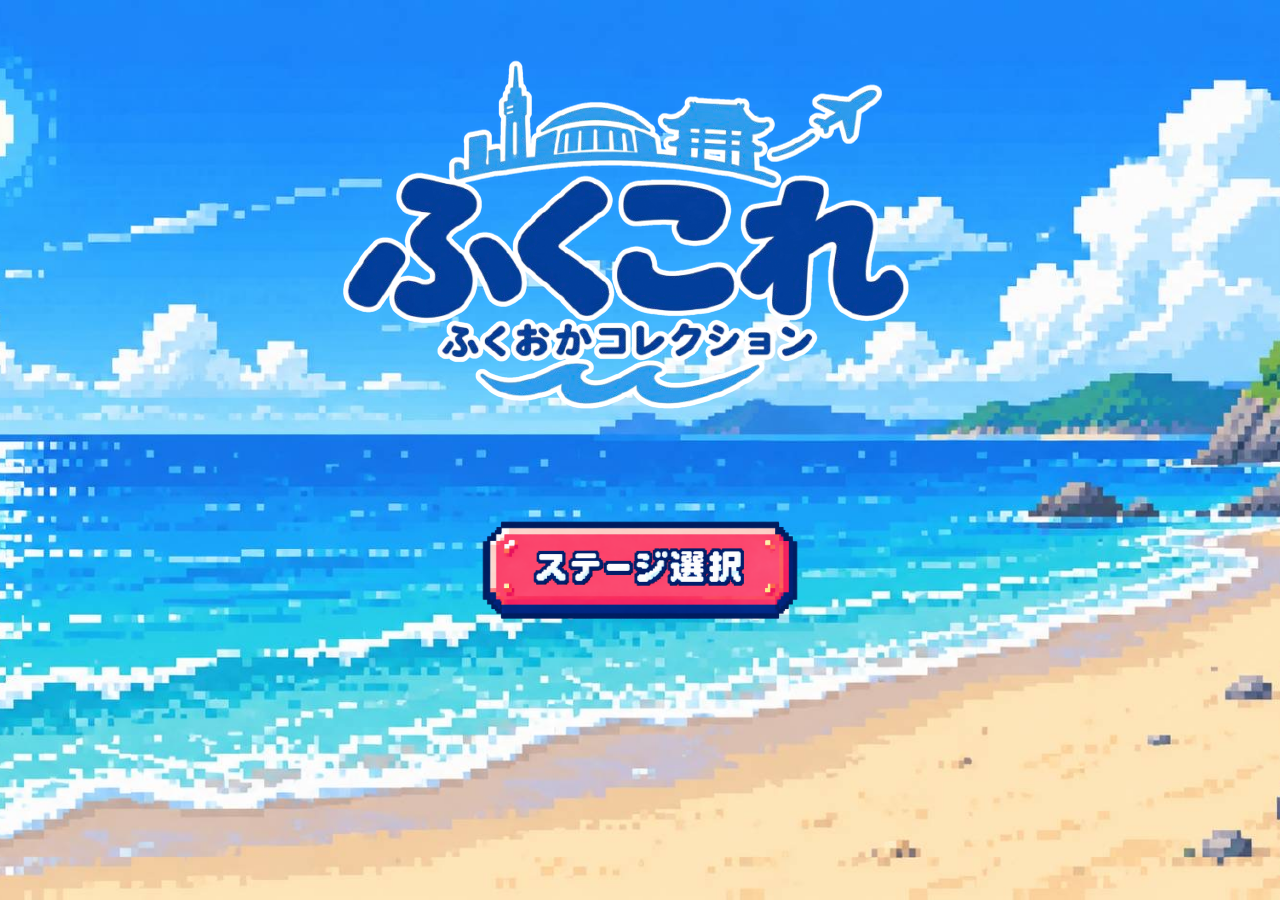
==== index.html @ 2e4afbe7 "福岡コレクション更新" ====
<!DOCTYPE html>

<!-- このページは日本語のページですよ、という設定 -->
<html lang="ja">

<head>

  <!-- 日本語が文字化けしないようにする設定 -->
  <meta charset="UTF-8">

  <!-- スマホでも画面サイズが正しく表示されるようにする設定 -->
  <meta name="viewport" content="width=device-width, initial-scale=1.0">

  <!-- ブラウザのタブに表示される名前 -->
  <title>福岡コレクション</title>

  <!--
    ホーム画面専用のデザインファイルを読み込む
    次に「home.css」というファイルを作ります
  -->
  <link rel="stylesheet" href="home.css">

</head>


<body>

  <!-- ================================
       ホーム画面全体
       ================================ -->
  <main class="home">


    <!-- ================================
         ロゴを表示する場所
         ================================ -->
    <div class="logo-area">

   <!-- ================================
     福岡コレクションのロゴ画像
     imagesフォルダのlogo.pngを表示する
     ================================ -->

<img
  src="images/logonew.png"
  alt="福岡コレクション"
  class="home-logo"
>

    </div>


    <!-- ================================
         ボタンを置く場所
         ================================ -->
    <div class="menu-buttons">

     <!-- =================================
     ステージ選択ボタン
     画像全体をクリックできるようにする
     ================================= -->

<a href="stage-select.html" class="stage-button">

  <!--
    imagesフォルダのstage-button.pngを表示する
  -->
  <img
    src="images/stage-button.png"
    alt="ステージ選択"
    class="stage-button-image"
  >

</a>

    </div>


  </main>

</body>

</html>
---- home.css ----
/* ========================================
   ホーム画面全体の基本設定
   ======================================== */

/* ========================================
   ホーム画面の背景
   ======================================== */

body {
  margin: 0;
  /* ブラウザが自動で作る外側の余白をなくす */

  font-family: sans-serif;
  /* 文字のフォント */

  color: #333333;
  /* 基本の文字色 */


  /* ----------------------------------------
     背景画像
     imagesフォルダのbackground.jpgを使う
     ---------------------------------------- */

  background-image: url("images/background.JPG");

  /* 画面全体を背景画像で埋める */
  background-size: cover;

  /* 背景画像の中央を基準に表示する */
  background-position: center;

  /* 背景画像を繰り返さない */
  background-repeat: no-repeat;

  /* 最低でも画面いっぱいの高さにする */
  min-height: 100vh;
}


/* ========================================
   ホーム画面全体
   ======================================== */

.home {
  min-height: 100vh;
  /* 画面の高さをいっぱい使う */

  display: flex;
  /* 中の要素を並べやすくする */

  flex-direction: column;
  /* 上から下に並べる */

  justify-content: flex-start;
  /*上から配置する*/

padding-top: 80px;
/*画面上から80xp空ける*/

  align-items: center;
  /* 横方向の中央に寄せる */

  padding: 30px;
  /* 画面の端と内容の間に余白を作る */

  box-sizing: border-box;
  /* paddingを含めてサイズ計算する */
}


/* ========================================
   ロゴを置く場所
   ======================================== */

.logo-area {
  margin-bottom: 70px;
  /* ロゴとボタンの間を広めに空ける */

  text-align: center;
  /* ロゴを中央にする */
}


/* ========================================
   今だけ使う仮ロゴ
   あとで画像ロゴに変更できる
   ======================================== */

.temporary-logo {
  margin: 0;

  font-size: 44px;
  /* ロゴ文字を大きくする */

  font-weight: bold;
  /* 太字にする */

  letter-spacing: 2px;
  /* 文字と文字の間を少し広げる */

  color: #ff7a59;
  /* 仮のロゴ色 */
}


/* ========================================
   ボタンをまとめる場所
   ======================================== */

.menu-buttons {
  width: 100%;
  /* スマホでも使いやすいように横幅を使う */

  display: flex;

  justify-content: center;
  /* ボタンを中央に置く */
}


/* ========================================
   ステージ選択ボタン
   画像をそのまま使う
   ======================================== */

.stage-button {
  display: block;
  /* リンクを画像の大きさに合わせる */

  width: min(420px, 85%);
  /* 最大420px
     スマホでは画面幅の85% */

  text-decoration: none;
  /* リンクの下線を消す */

  transition: transform 0.15s ease;
  /* 押したときの動きをなめらかにする */
}


/* ========================================
   ボタン画像
   ======================================== */

.stage-button-image {
  width: 100%;
  /* リンクの横幅いっぱいに表示 */

  height: auto;
  /* 縦横比を崩さない */

  display: block;
}


/* ========================================
   マウスを乗せたとき
   ======================================== */

.stage-button:hover {
  transform: scale(1.03);
  /* 少しだけ大きくする */
}


/* ========================================
   ボタンを押した瞬間
   ======================================== */

.stage-button:active {
  transform: translateY(5px) scale(0.98);
  /* 少し下に沈ませる */
}


/* ========================================
   スマホ画面用の調整
   ======================================== */

@media (max-width: 600px) {

  .home {
    padding: 20px;
  }

  .logo-area {
    margin-bottom: 55px;
  }

  .temporary-logo {
    font-size: 36px;
  }

  .stage-button {
    min-height: 76px;

    font-size: 20px;

    border-radius: 28px;
  }
  /* ========================================
   ホーム画面のロゴ画像
   ======================================== */

.home-logo {
  width: min(520px, 85%);
  /* 画面が広いと最大520px、
     スマホでは画面幅の85%までにする */

  height: auto;
  /* 縦横比を崩さない */

  display: block;
  /* 画像の下に変な余白が出にくくする */

  margin: 0 auto;
  /* ロゴを中央に置く */
}
}
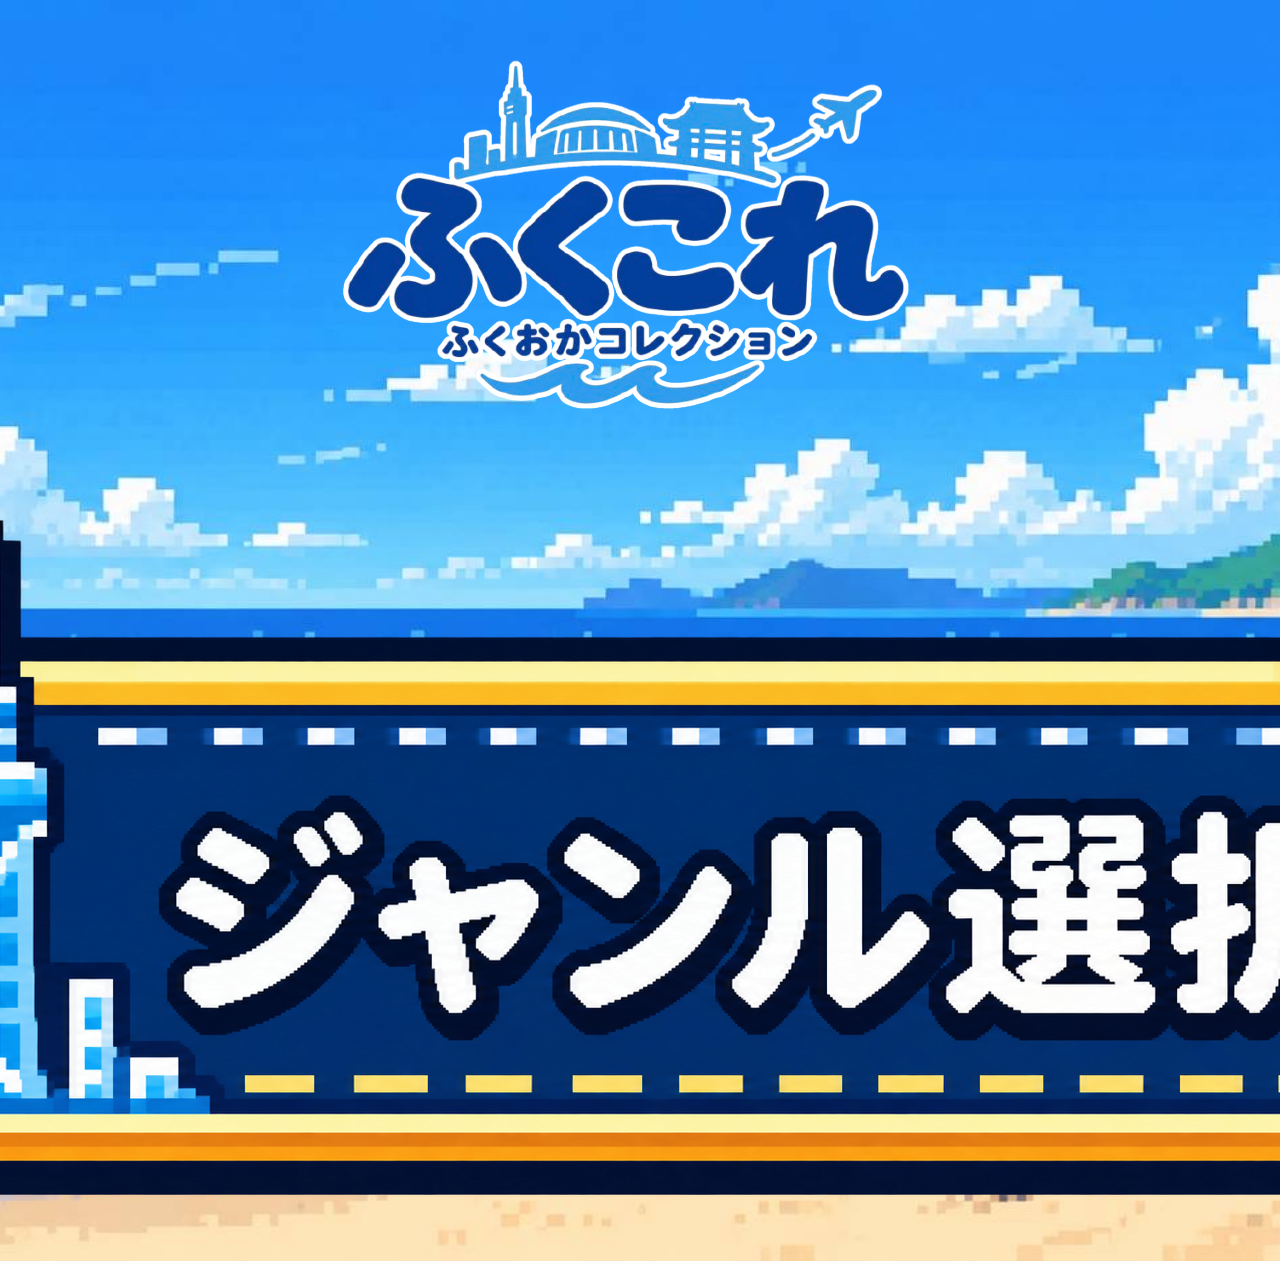
==== commit 89971c4e: "a" ====
--- a/index.html
+++ b/index.html
@@ -60,15 +60,15 @@
      画像全体をクリックできるようにする
      ================================= -->
 
-<a href="stage-select.html" class="stage-button">
+<!-- ホームからジャンル選択画面へ移動 -->
+<a href="genre-select.html" class="stage-button">
 
-  <!--
-    imagesフォルダのstage-button.pngを表示する
-  -->
-  <img
-    src="images/stage-button.png"
-    alt="ステージ選択"
-    class="stage-button-image"
+  <!-- ジャンル選択ボタン -->
+<a href="genre-select.html">
+  <img src="images/genre-button.png"
+       alt="ジャンル選択"
+       class="genre-button">
+</a>
   >
 
 </a>
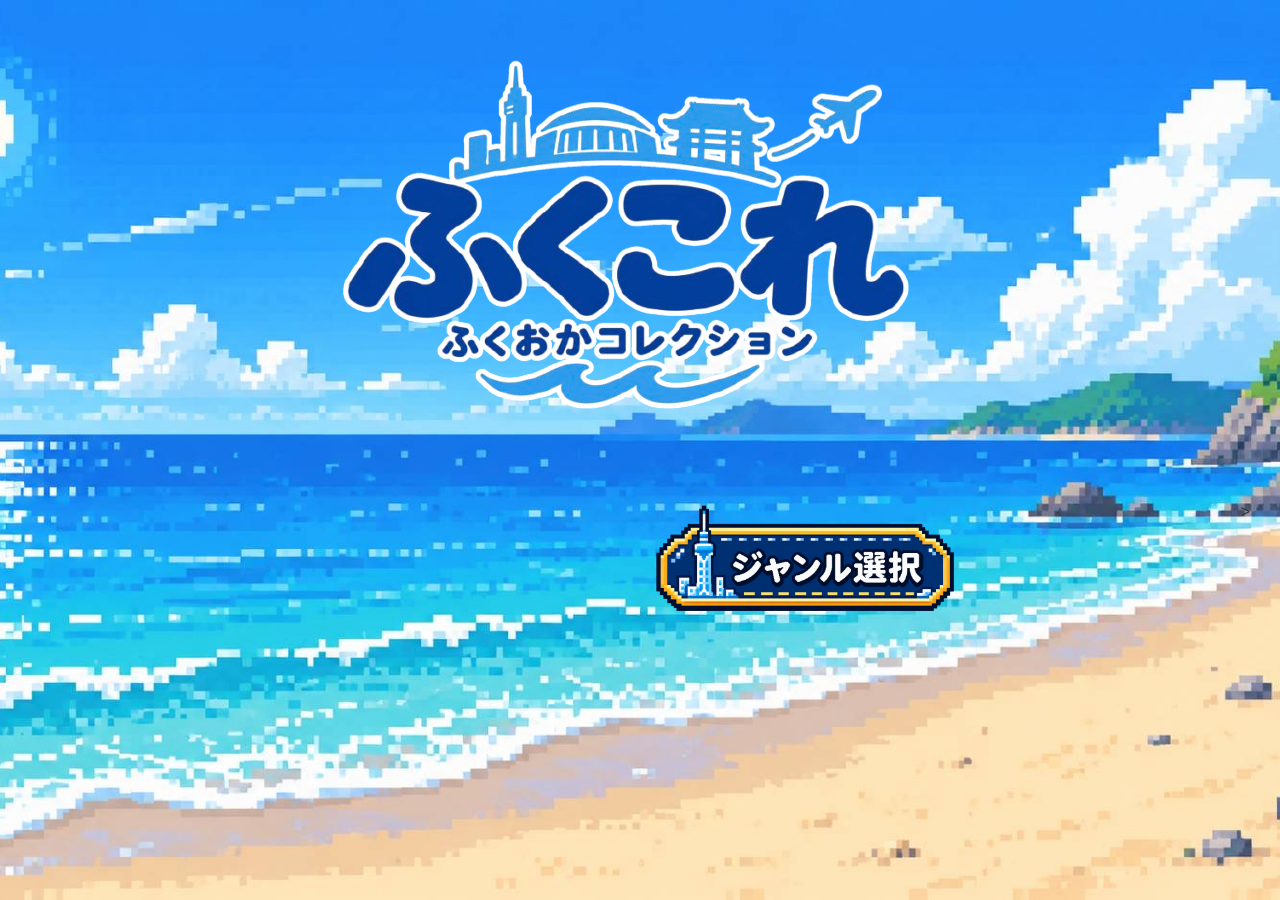
==== commit 176f8ea6: "a" ====
--- a/index.html
+++ b/index.html
@@ -63,11 +63,14 @@
 <!-- ホームからジャンル選択画面へ移動 -->
 <a href="genre-select.html" class="stage-button">
 
-  <!-- ジャンル選択ボタン -->
-<a href="genre-select.html">
+ <!-- ジャンル選択ボタン -->
+<a href="genre-select.html" class="stage-button"
+   style="display: block; width: 340px; max-width: 80vw; margin: 0 auto;">
+
   <img src="images/genre-button.png"
        alt="ジャンル選択"
-       class="genre-button">
+       style="width: 100%; height: auto; display: block;">
+
 </a>
   >
 
--- a/home.css
+++ b/home.css
@@ -218,4 +218,16 @@
   margin: 0 auto;
   /* ロゴを中央に置く */
 }
+}
+/* ジャンル選択ボタンのサイズ調整 */
+.stage-button {
+  width: 340px;
+  max-width: 80%;
+}
+
+/* ボタン画像のサイズを固定 */
+.stage-button-image {
+  width: 100%;
+  height: auto;
+  display: block;
 }
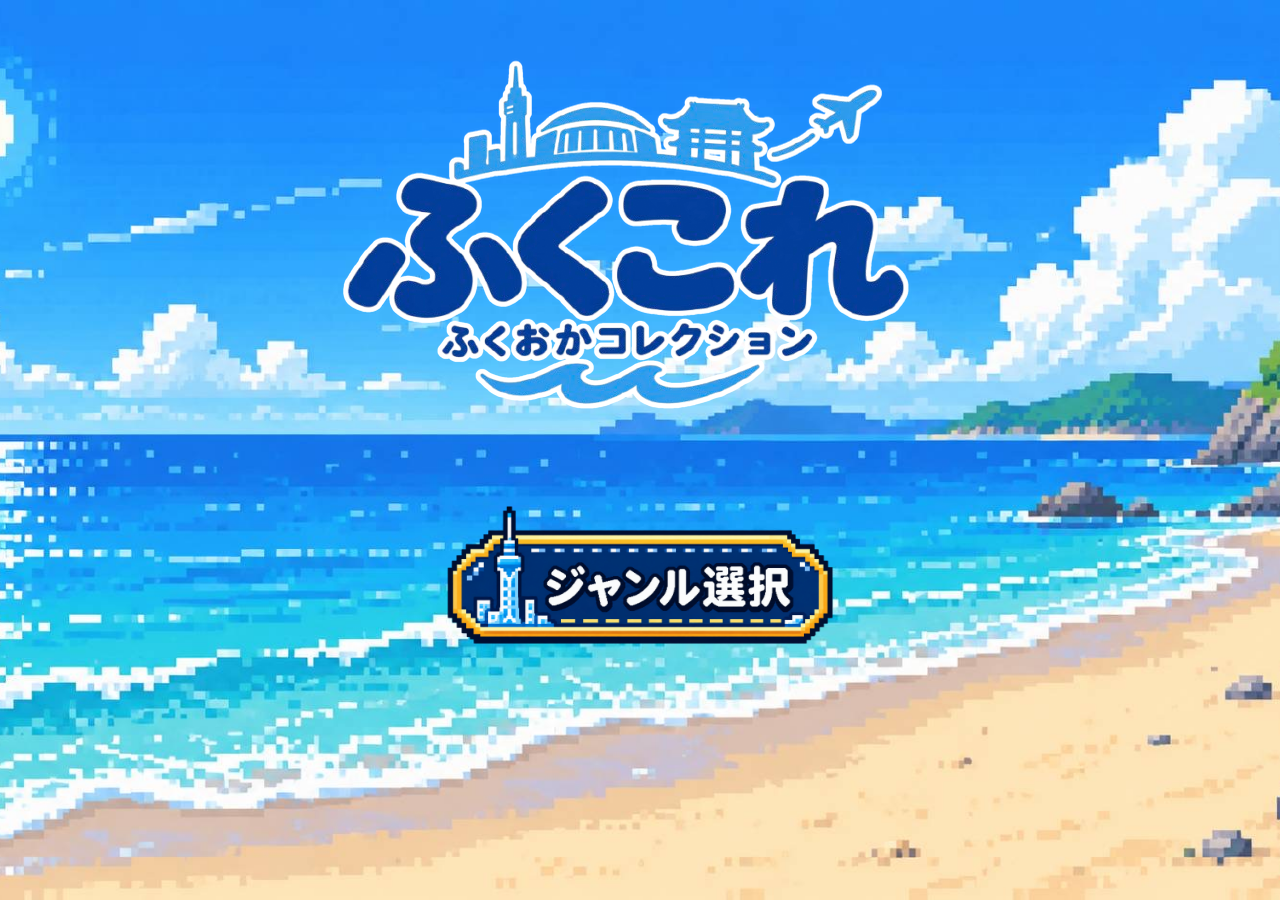
==== commit 6fa44d7f: "a" ====
--- a/index.html
+++ b/index.html
@@ -50,33 +50,21 @@
     </div>
 
 
-    <!-- ================================
-         ボタンを置く場所
-         ================================ -->
-    <div class="menu-buttons">
+<!-- ジャンル選択ボタンの配置 -->
+<div style="width: 100%; display: flex; justify-content: center;">
 
-     <!-- =================================
-     ステージ選択ボタン
-     画像全体をクリックできるようにする
-     ================================= -->
+  <!-- ジャンル選択画面へのリンク -->
+  <a href="genre-select.html"
+     style="display: block; width: 440px; max-width: 85vw;">
 
-<!-- ホームからジャンル選択画面へ移動 -->
-<a href="genre-select.html" class="stage-button">
+    <!-- ジャンル選択ボタン画像 -->
+    <img src="images/genre-button.png"
+         alt="ジャンル選択"
+         style="width: 100%; height: auto; display: block;">
 
- <!-- ジャンル選択ボタン -->
-<a href="genre-select.html" class="stage-button"
-   style="display: block; width: 340px; max-width: 80vw; margin: 0 auto;">
+  </a>
 
-  <img src="images/genre-button.png"
-       alt="ジャンル選択"
-       style="width: 100%; height: auto; display: block;">
-
-</a>
-  >
-
-</a>
-
-    </div>
+</div>
 
 
   </main>
